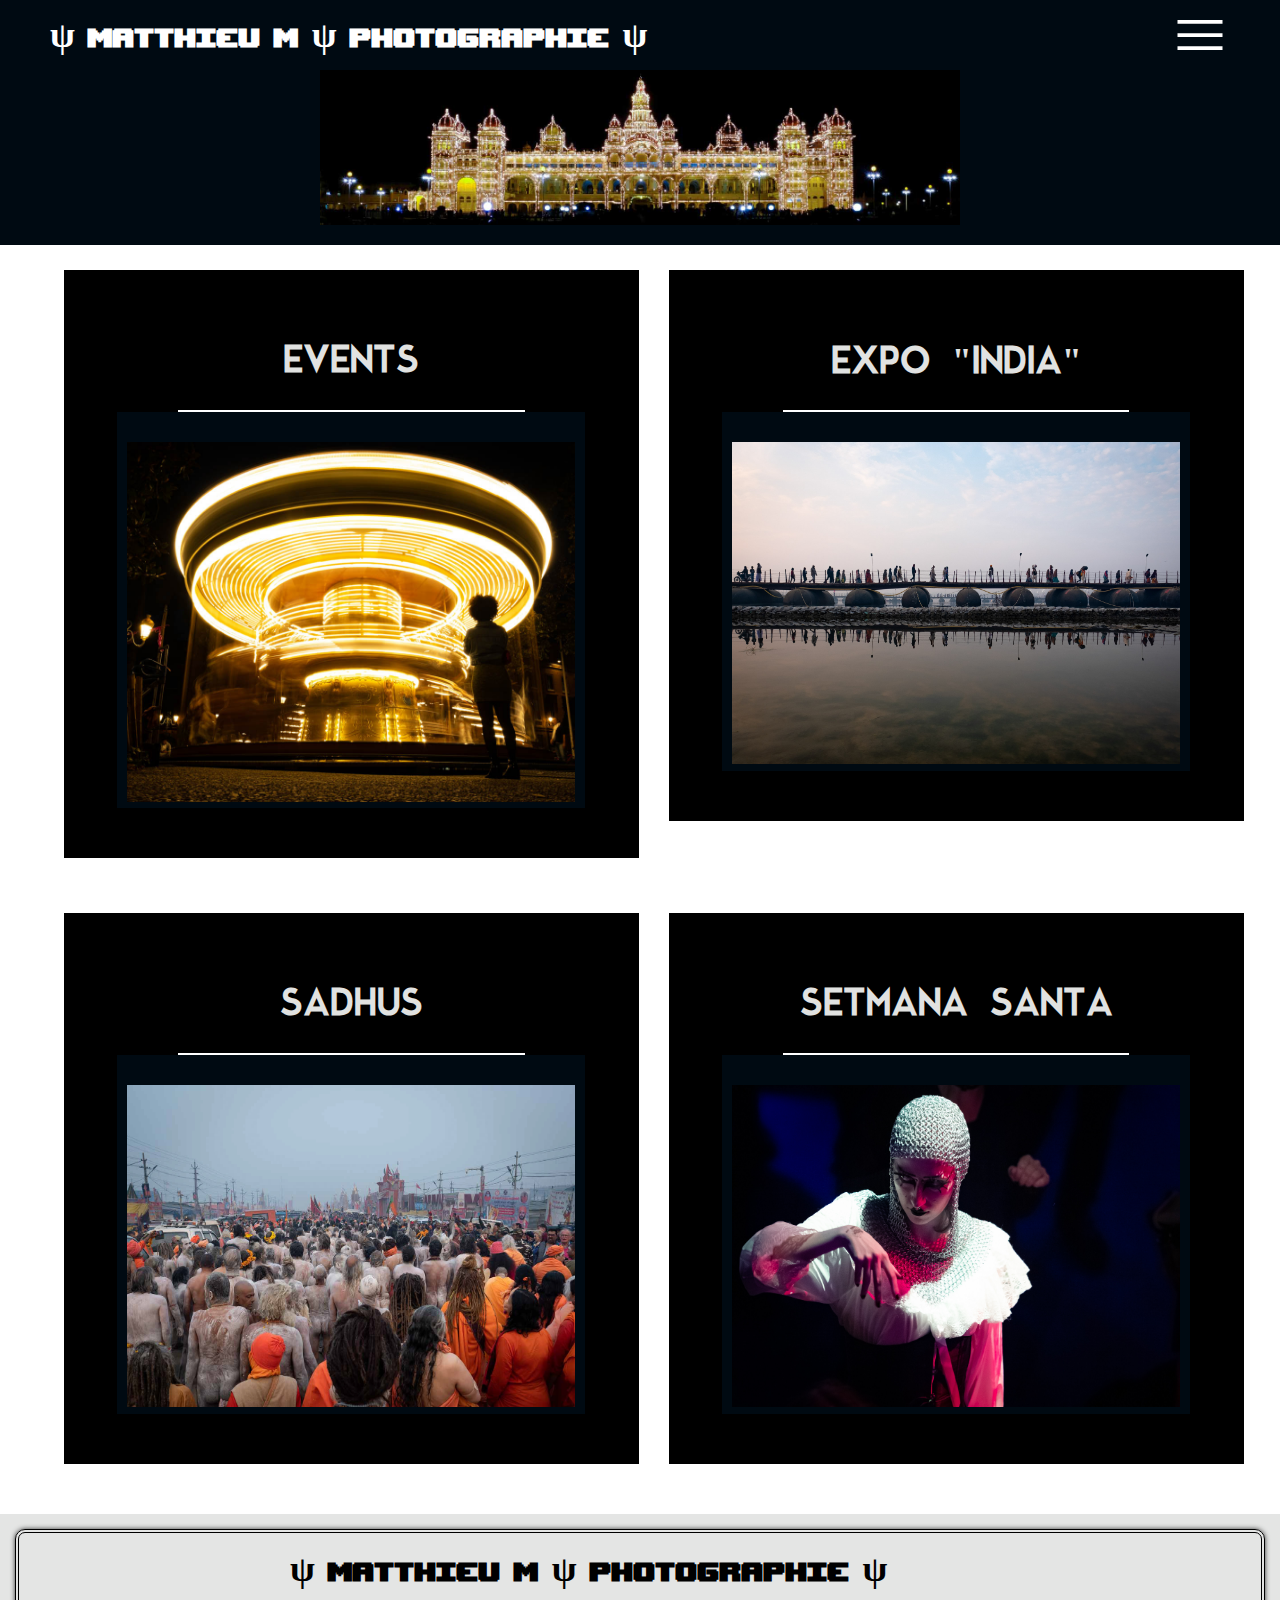
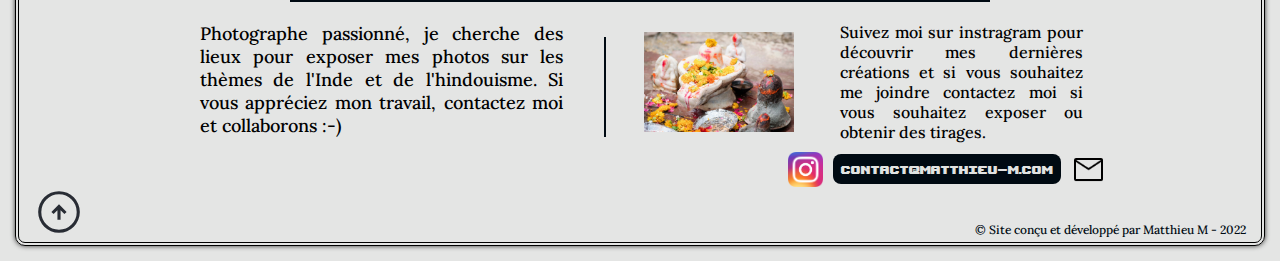
==== photo_portfolio/index.html @ b5ad7eea "index photo update" ====
<!DOCTYPE html>
<html lang="en">
<head>
    <meta charset="UTF-8">
    <meta name="viewport" content="width=device-width, initial-scale=0.5" />
    <meta name="description" content="Matthieu M - Portfolio - Photographe : reportages, évèments, exposition"/>
    <title>Matthieu M - Accueil</title>
    <link rel="stylesheet" type="text/css" href="styles/style.css">
</head>
<body class="body-index">
<header>
    <div class="header-top">
        <h1>ψ MATTHIEU M ψ PHOTOGRAPHIE ψ</h1>
        <details>
            <div class="menu">
                <a href="index.html">Accueil</a>
                <a href="./pages/expo1.html">Expo "India"</a>
                <a href="./pages/events.html">Events</a>
                <a href="./pages/kumbh.html">Sadhus</a>
                <a href="./pages/setmana.html">Setmana Santa Festival</a>
                <a href="mailto: contact@matthieu-m.com">Contact</a>
            </div>
            <summary><img id="top" src="images/icons/menu.svg" alt="menuicon"></summary>
        </details>
    </div>
    <div class="header-bottom-div"><img class="header-bottom" src="images/photos/mysore-002.jpg" alt="banner"></div>
    <div id="first-divider" class="header-separator"></div>
</header>
<main>
    <section class="home index-grid">
        <div class="card-home">
            <div class="card-content">
                <h3><a href="pages/events.html">EVENTS</a></h3>
                <div class="title-bar"></div>
                <div class="card-home-div">
                    <a href="pages/events.html"><img class="landscape" src="./images/photos/events/Events-010.jpg"
                                                     alt="testimage"></a>
                </div>
            </div>
            <div class="header-separator"></div>
        </div>
        <div class="card-home">
            <div class="card-content">
                <h3><a href="pages/expo1.html">EXPO "INDIA"</a></h3>
                <div class="title-bar"></div>
                <div class="card-home-div">
                    <a href="pages/expo1.html"><img class="landscape" src="./images/photos/Kumb3.jpg"
                                                    alt="testimage"></a>
                </div>
            </div>
            <div class="header-separator"></div>
        </div>
        <div class="card-home">
            <div class="card-content">
                <h3><a href="pages/kumbh.html">SADHUS</a></h3>
                <div class="title-bar"></div>
                <div class="card-home-div">
                    <a href="pages/kumbh.html"><img class="landscape" src="./images/photos/Kumb_welcome-001.jpg"
                                                    alt="testimage"></a>
                </div>
            </div>
            <div class="header-separator"></div>
        </div>
        <div class="card-home">
            <div class="card-content">
                <h3><a href="pages/setmana.html">SETMANA SANTA</a></h3>
                <div class="title-bar"></div>
                <div class="card-home-div">
                    <a href="pages/setmana.html"><img class="landscape" src="./images/photos/Setmana-021.jpg"
                                                      alt="testimage"></a>
                </div>
            </div>
        </div>
    </section>
</main>
<div class="header-separator"></div>
<footer>
    <div class="inner-footer">
        <h3>ψ MATTHIEU M ψ PHOTOGRAPHIE ψ</h3>
        <div class="separator-horizontal"></div>
        <div class="footer-content">
            <div class="promo">
                <p>Photographe passionné, je cherche des lieux pour exposer mes photos sur les thèmes de l'Inde et de l'hindouisme.
                    Si vous appréciez mon travail, contactez moi et collaborons :-)</p>
            </div>
            <div class="separator-vertical"></div>
            <div class="last-div">
                <div>
                    <div id="footermenu">
                        <div class="footer-photo">
                            <img id="footer-photo" src="images/photos/Ujjain1.jpg" alt="footer-img">
                        </div>
                        <p>Suivez moi sur instragram pour découvrir mes dernières créations et si vous souhaitez me joindre contactez moi si vous souhaitez exposer ou obtenir des tirages.</p>
                    </div>
                    <div class="icons-div">
                        <a href="https://www.instagram.com/matthieu_m12300/"><img class="icons" src="images/icons/ig.webp" alt="instaicon"></a>
                        <a id="contact" href="mailto: contact@matthieu-m.com">CONTACT@MATTHIEU-M.COM</a>
                        <a href="mailto: contact@matthieu-m.com"><img class="icons" src="images/icons/mail.png" alt="mail"></a>
                    </div>
                </div>
            </div>
        </div>
        <div class="copyright-div">
            <a href="#top"><img id="arrow" alt="arrow" src="./images/icons/arrow_circle_up.svg"></a>
            <a href="https://github.com/MM12300/photo_portfolio" class="copyright">© Site conçu et développé par Matthieu M - 2022</a>
        </div>
    </div>
</footer>
</body>
</html>
---- photo_portfolio/styles/style.css ----
/*FONTS*/
@font-face {
    font-family: "Lora-";
    src: url("Lora-Medium.ttf");
    font-style:normal;
    font-weight:400;
    font-display: swap;
}
@font-face {
    font-family: "modernsans-";
    src: url("MODERNE SANS.ttf");
    font-style:normal;
    font-weight:400;
    font-display: swap;
}
@font-face {
    font-family: "upheavtt";
    src: url("upheavtt.ttf");
    font-style:normal;
    font-weight:400;
    font-display: swap;
}

/*GLOBAL*/
html {
    touch-action: manipulation;
}
body{
    margin:0;
    display:flex;
    flex-direction:column;
    font-family: Lora-, serif;
    /*background-image: url(../images/background-low.jpg);*/
    /*background-repeat: repeat;*/
    /*background-size: contain;*/
}
p{
    margin:0;
}
h1 {

}
h3{
    font-family: "upheavtt", serif;
    margin:0;
}
a{
    display:flex;
    color:#000a12;
    text-decoration: none;
}
/*HEADER*/
header{
    display:flex;
    flex-direction: column;
}
.header-top{
    background-color: #000a12;
    color:white;
    font-family: "upheavtt", serif;
    display:flex;
    flex-direction: row;
    justify-content: space-around;
    padding:15px;
    font-size:48px;
}
.header-top h1 {
    font-size: 38px;
    margin: 0;
    align-self: center;
}
.header-top img {
    height: 25px;
    width: 25px;
    margin:0;
    padding:0;
}
.header-bottom{
    margin:0;
    padding:0;
    width: 100%;
    height:100%;
}
#first-divider{
    display:none;
}
header button{
    align-self: center;
}
summary{
    display:flex;
}
details .menu{
    font-family:modernsans-, serif;
    position: absolute;
    color : #e1e2e1;
    background-color : #282c34;
}
.menu a{
    text-transform: uppercase;
    font-size: 36px;
    color : #e1e2e1;
    padding:20px;
    border-bottom: 2px white solid;
}
.menu a:hover{
    background-color : #e1e2e1;
    color : #282c34;
}
.home-title img{
    filter: none;
}
.menu a:last-child{
    border : 0;
}
details[open] .menu {
    animation: sweep .25s ease-in-out;
}
.title-bar{
    height:2px;
    background-color:white;
    width: 66%;
    margin: auto;
    display:none;
}

@keyframes sweep {
    0%    {opacity: 0; margin-left: -10px}
    100%  {opacity: 1; margin-left: 0}
}
/*MAIN*/
main{
    font-family: Lora-, serif;
    //background-color: #e1e2e1;
    color : #000a12;
}
.home{
    /*display:flex;*/
    /*flex-direction: column;*/
    margin:0;
}
.card-home h3 a{
    font-family: modernsans-, serif;
    background-color:#282c34;
    color:#e1e2e1;
    text-align: center;
    padding:20px 0;
    display: flex;
    justify-content: center;
}
.card-home-div{
    display:flex;
    flex-direction: column;
    padding:50px 0;
    background-color:#000a12;
}
.card-home-div img{
    width:85vw;
    padding: 20px;
}
.legend {
    font-family: modernsans-, serif;
    padding: 15px 0;
    text-align: center;
    background-color: #282c34;
    color: #e1e2e1;
    font-size: 36px;
    width: 100vw;
    margin: 0;
    transform: translate(0,-4px);
}
.card-portrait:first-of-type .legend:first-of-type{
    margin: auto;
}

/*FOOTER*/
.promo {
    font-family: Lora-, serif;
}
#footermenu{
    display:flex;
    flex-direction: row;
    justify-content:space-around;
}
#footermenu p{
    padding:0;
    width:50%;
    text-align:justify;
    display: flex;
    align-self: center;
}
.promo p, .follow p {
    text-align:justify;
}
footer{
    background-color: rgba(225, 226, 225, 0.9);
}
.footer-photo{
    display: flex;
    flex-direction: row;
    justify-content: center;
}
.promo p{
    margin-bottom:5px;
}
.copyright-div{
    padding-top:15px;
}
.copyright{
    font-family: Lora-, serif;
    text-align: right;
    font-size: 18px;
    display:flex;
    align-self: end;
}
.inner-footer{
    border: 4px double #000;
    border-radius: 10px;
    overflow: hidden;
    -webkit-box-shadow: 0 0 5px #333;
    -moz-box-shadow: 0 0 5px #333;
    box-shadow: 0 0 5px #333;
    margin:5px;
}
.footer-content{
    display: flex;
    flex-direction: column;
    justify-content: space-around;
}
.footer-bottom{
    display: flex;
    flex-direction: row;
    padding: 0 40px;
}
.icons{
    width:75px;
    height: 75px;
    margin:0;
    padding:0;
}
.last-div{
    display:flex;
    flex-direction: row;
    justify-content: end;
    align-items: end;
}
.last-div a{
    display: flex;
}
#footer-photo{
    padding:0;
}
.separator-horizontal, .separator-vertical{
    height : 2px;
    background-color:#000a12;
    margin: 25px 75px;
}
/*NOT USED*/
.photo-title{
    color:#e1e2e1;
    width: 66%;
    border: 1px white solid;
    padding: 5px;
    margin: auto;
    height : 30px;
}
.photo-title p{
    padding: 5px 0 5px 0;
    margin: 0 5px 0 5px;
    text-align: center;
}
.photo-frame{
    position: absolute;
    border: 1px white solid;
    width: 66%;
    padding: 5px;
    margin: auto;
    height : 30px;
    box-shadow: rgba(0, 0, 0, 0.15) 3px 3px 3px;
}

.links{
    justify-content: center;
}
.links div, .last-div div:nth-child(1){
    display:flex;
    flex-direction: column;
    align-self:center;
}
.links div{
    height: 100%;
    display: flex;
    flex-direction: column;
    justify-content: space-evenly;
}
.links div a {
    background-color: #282c34;
    padding: 8px 20px;
    border: 1px solid #282c34;
    border-radius: 5px;
    color: #e1e2e1;
    display: flex;
    justify-content: center;
    /*font-family: "IBMPlexMono-", serif;*/
    font-size: 16px;
    width: 45%;
    margin: auto;
}
/*.links div a:nth-child(2) {*/
/*    margin:10px auto;*/
/*}*/
.links div a:hover {
    background-color: #e1e2e1;
}

.links div a p{
    text-align: center;
}
.icons-div{
    display: flex;
    justify-content: space-around;
    padding-right:5vw;
    padding-top:20px;
}
.copyright-div{
    display: flex;
    flex-direction: row;
    justify-content: space-between;
}
#arrow{
    width: 130px;
    padding:0;
    margin:0;
}
#contact{
    align-self: center;
    font-family: "upheavtt", serif;
    padding: 16px;
    margin: 0 10px;
    background-color: #000a12;
    border-radius: 8px;
    color: #e1e2e1;
    font-size: 36px;
}

/*MEDIA QUERIES RESPONSIVE*/
/* Extra small devices (phones, 600px and down) */
@media only screen and (max-width: 600px) {
    details .menu{
        top:5%;
        right:10%;
    }
    header{
        font-size:12px;
    }
    .header-top{
        justify-content: space-around;
    }
    .header-top p {
        display:flex;
        align-self:center;
    }
    details .menu{
        top:5%;
        right:10%;
    }
    img{
        width: 250px;
    }

    .footer-bottom a{
        padding-left: 8px;
    }
    #footer-photo{
        width: 210px;
        padding:0;
    }
    .inner-footer{
        padding:5px;
        margin:5px;
    }
    .promo {
        font-size : 12px;
    }
    .follow{
        font-size: 12px;
    }
    .copyright{
        display: flex;
        align-self: end;
    }
    #arrow{
        width:95px;
    }
}

/* Small devices (portrait tablets and large phones, 600px and up) */
@media only screen and (min-width: 768px) {
    .header-separator{
        display:none;
    }
    .card-portrait, .card-landscape {
        margin-top:10px;
    }
    details .menu{
        top:4%;
        right:8%;
        font-size: 16px;
    }
    section img {
        width: 100vw;
        margin: auto;
    }
    .header-top{
        justify-content: space-between;
        padding: 20px 30px;
    }
    .header-top img{
        width: 80px;
        height: 80px;
    }
    .header-top p{
        display: flex;
        align-self: center;
    }
    h3{
        font-size:44px;
    }
    #footer-photo{
        height: 200px;
        padding:0;
    }
    .inner-footer{
        padding: 15px 15px 5px 15px;
        margin:15px;
    }
    footer{
        font-size:34px;
    }
    .links div a{
        font-size: 36px;
        width: 35%;
        margin-bottom: 5px;
    }
    .links div a:last-child{
        margin-bottom:0;
    }
    .promo, .last-div p{
        padding: 0 10vw;
    }
    .icons {
        width: 75px;
        height: 75px;
    }
}
@media only screen and (min-width: 768px) and (min-height: 1000px){
    section img {
        width: 100vw;
        margin: auto;
    }
    footer {
        font-size: 24px;
    }
}


/* Large devices (laptops/desktops, 992px and up) */
@media only screen and (min-width: 992px) {
    .header-separator{
        height:25px;
        width:100%;
    }
    #first-divider{
        display:block;
    }
    .title-bar{
        display: block;
    }
    .header-separator{
        display:block;
    }
    .header-top img {
        width: 60px;
        height: 60px;
    }
    .header-top h1 {
        font-size: 36px;
    }
    .header-bottom-div{
        display: flex;
        flex-direction: row;
        justify-content: center;
        background-color: #000a12;
        padding-bottom: 20px;
    }
    .header-bottom{
        width: 50%;
    }
    .home {
        display: flex;
    }
    footer h3 {
        font-size: 36px;
    }
    footer h3 {
        margin: 0 20vw;
    }
    .header-top {
        padding: 5px 50px;
    }
    .card-home h3 a{
        font-size: 36px;
        padding: 20px 0;
        height: 30px;
        border-radius: 5px;
        background-color: rgba(0,0,0,0);
    }
    .card-home-div {
        padding: 20px 0;
    }
    section img{
        width: 100%;
    }
    .landscape{
        width:45vw;
        height: 101%;
    }
    .menu a {
        font-size:18px;
    }
    .header-top{
        font-size:26px;
    }
    .card-home-div-content p{
        text-align: center;
        font-size: 14px;
    }
    .card-home-div{
        margin:auto;
    }
    .card-home-div img {
        width: 35vw;
        padding: 10px;
    }
    main{
        margin: 0 0;
    }
    .index-grid {
        margin: 0 auto;
        max-width: 90vw;
        display: grid;
        grid-template-columns: repeat(2, 1fr);
        grid-gap: 30px;
        grid-auto-rows: minmax(100px, auto);
    }
    section{
        margin: 0 auto;
    }

    .grid-portrait {
        grid-gap: 30px;
        grid-auto-rows: minmax(100px, auto);
        display: grid;
        grid-template-columns: 1fr 1fr 1fr 1fr;
        margin: 0 auto 25px auto;
        width: 100%;
        text-align: center;
        place-items: center;
    }
    .grid-portrait-expo{
        grid-gap: 30px;
        grid-auto-rows: minmax(100px, auto);
        display: grid;
        grid-template-columns: 1fr 1fr;
        margin: 0 auto 25px auto;
        width: 100%;
        text-align: center;
        place-items: center;
    }
    .grid-landscape {
        grid-gap: 30px;
        grid-auto-rows: minmax(100px, auto);
        display: grid;
        grid-template-columns: 1fr 1fr;
        margin: 0 auto 25px auto;
        width: 100%;
        text-align: center;
        place-items: center;
        padding-top : 25px;
    }
    .grid-landscape-expo {
        grid-gap: 30px;
        grid-auto-rows: minmax(100px, auto);
        display: grid;
        grid-template-columns: 1fr 1fr 1fr;
        margin: 0 auto 25px auto;
        width: 100%;
        text-align: center;
        place-items: center;
        padding-top : 25px;
    }

    .legend-portrait{
        width: 100%;
    }
    .legend-landscape{
        width:45vw;
    }
    footer{
        font-size:18px;
    }
    #footermenu{
        margin-bottom: 10px;
    }

    .links div a {
        font-size: 18px;
    }
    .promo, .last-div p {
        padding: 0 2vw;
    }
    #footer-photo{
        height:100px;
    }
    .icons{
        width:35px;
        height:35px;
    }
    .icons-div{
        padding:0;
        align-self: end;
    }
    #footermenu p{
        font-size:16px;
    }
    .copyright-div {
        padding-top: 0;
    }
    .links{
        width:20%;
    }
    .links div a {
        width: 80%;
    }
    .copyright {
        font-size: 12px;
        align-self: end;
    }
    #arrow {
        width: 50px;
    }
    #contact{
        font-size : 16px;
        padding: 8px;
    }
    .card-content {
        width: 41vw;
        display: flex;
        flex-direction: column;
        justify-content: center;
        background-color: black;
        padding : 50px 25px 50px 25px;
    }
}


/* Extra large devices (large laptops and desktops, 1200px and up) */
@media only screen and (min-width: 1200px) {
    .grid-portrait .card-portrait, .grid-portrait-expo .card-portrait{
        width:15em;
        height:23em;
        background-color:red;
    }
    .grid-landscape .card-landscape, .grid-landscape-expo .card-landscape{
        height: 24em;
        width: 28em;
    }
    .card-home{
        display: flex;
        flex-direction: column;
        /*background-color:#000a12;*/
    }
    .card-home h3{
        margin:auto;
        width: 100%;
        margin-bottom: 20px;
    }
    .separator-horizontal{
        height : 2px;
        background-color:#000a12;
        margin: 10px 20vw;
    }
    .separator-vertical{
        width:2px;
        background-color: #000a12;
        margin: 15px 15px;
        height: 100px;
    }
    .legend{
        font-size: 18px;
        margin:0;
    }
    .promo{
        display:flex;
    }
    .promo, .links, .last-div{
        width:30%;
        display:flex;
    }
    .last-div{
        width:40%;
        display:flex;
    }
    .promo p{
        display:flex;
        /*align-self: center;*/
    }
    .footer-content{
        flex-direction: row;
    }
    .links div a {
        width: 100%;
    }
    .footer-content{
        justify-content: center;
        margin-top: 20px;
    }
    .promo{
        display: flex;
    }
    /*ANIMATION ON CARD HOVER*/
    .card-content a{
        transition: font-size 0.2s ease-in-out;
    }
    .card-content:hover a{
        font-size: 42px;
    }
    .card-content:hover .title-bar{
        width:80%;
    }
}

@media only screen and (min-width: 1400px) {
    .grid-portrait .card-portrait, .grid-portrait-expo .card-portrait{
        width:18em;
        height:26em;
    }
    .grid-landscape .card-landscape, .grid-landscape-expo .card-landscape{
        height: 24em;
        width: 28em;
    }
}

@media only screen and (min-width: 1800px) {
    footer{
        margin: 0 15vw;
    }
    .grid-portrait .card-portrait, .grid-portrait-expo .card-portrait{
        width:27em;
        height:38em;
    }
    .grid-landscape .card-landscape, .grid-landscape-expo .card-landscape{
        height: 30em;
        width: 36em;
    }
}
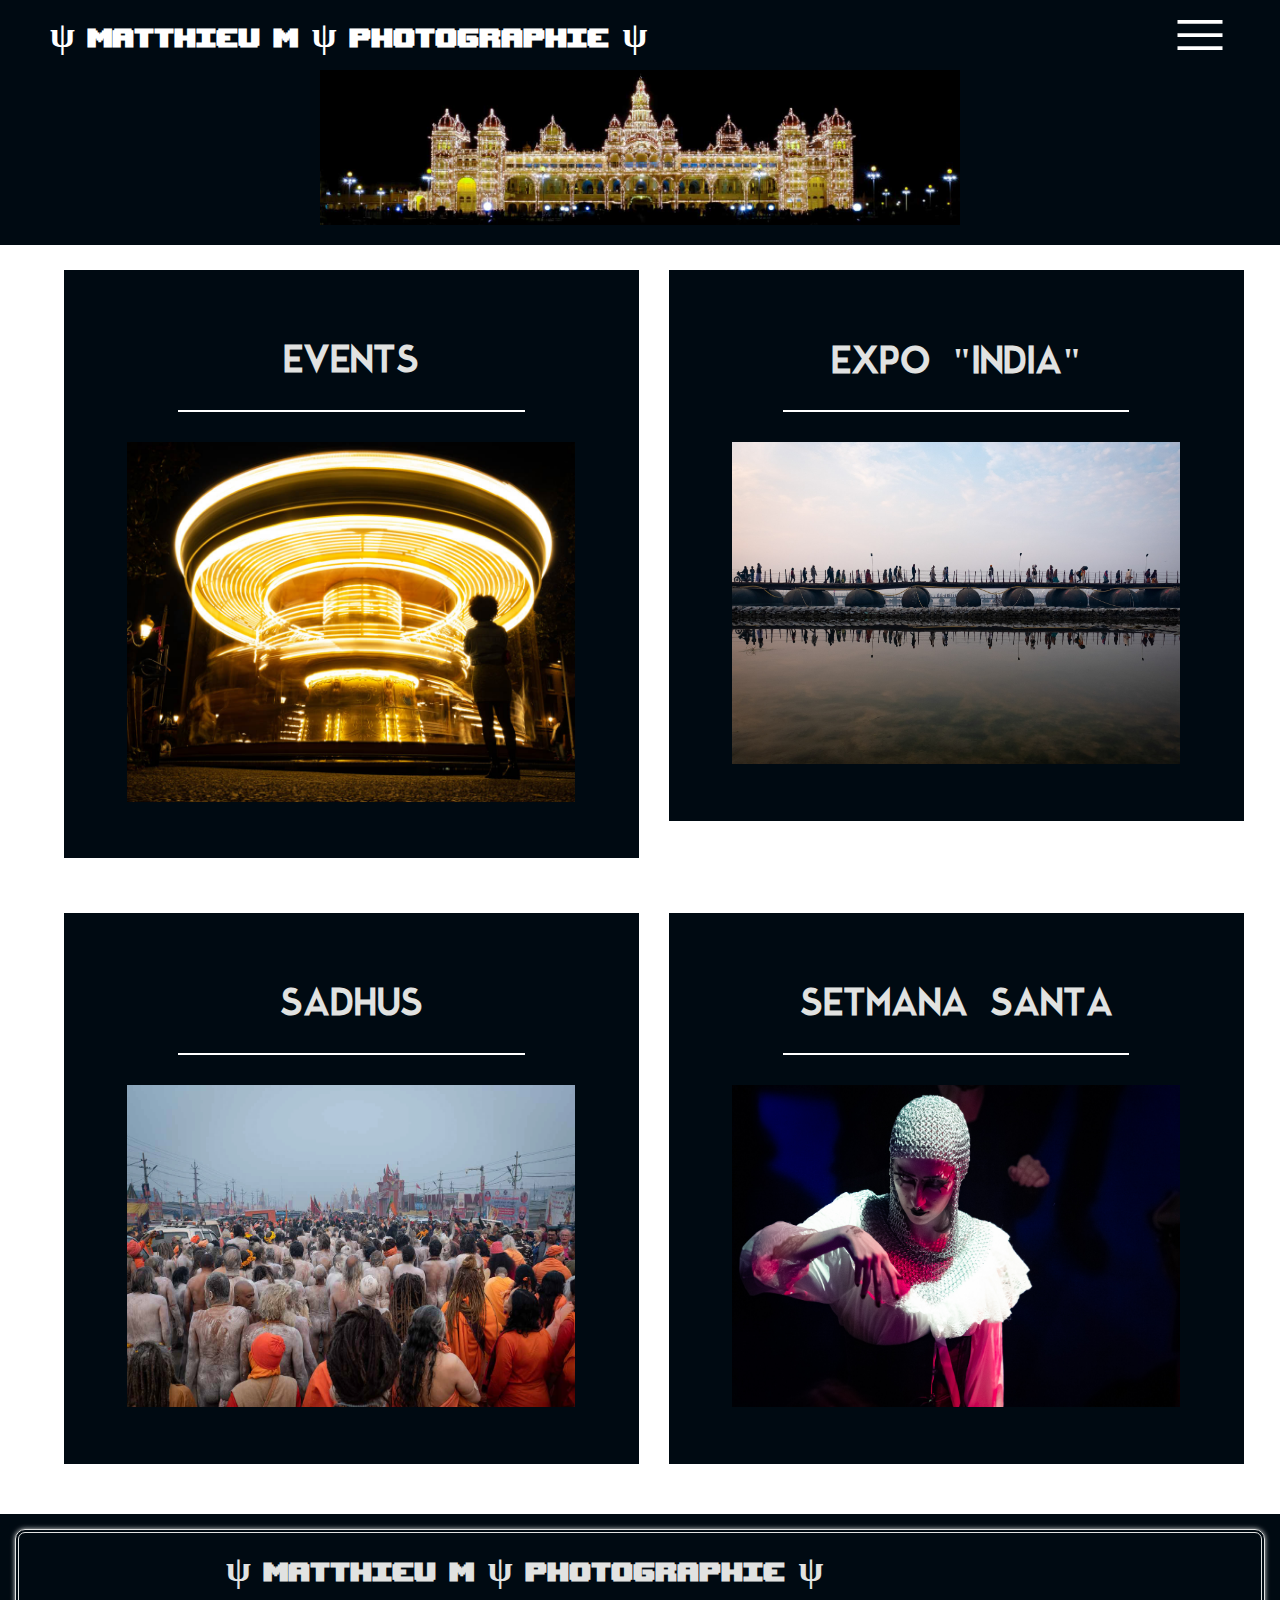
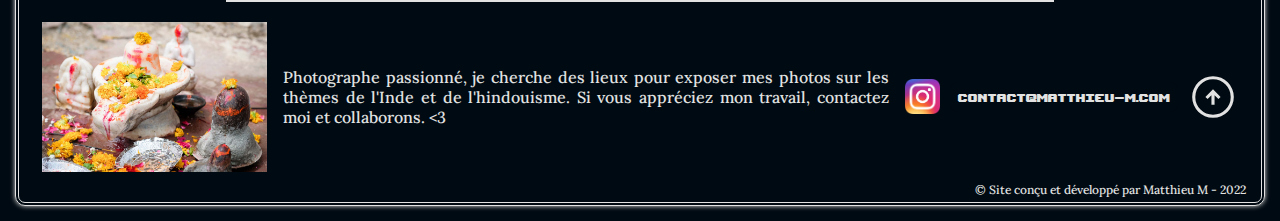
==== commit 1d949ad4: "footer pimpin" ====
--- a/photo_portfolio/index.html
+++ b/photo_portfolio/index.html
@@ -79,29 +79,29 @@
         <h3>ψ MATTHIEU M ψ PHOTOGRAPHIE ψ</h3>
         <div class="separator-horizontal"></div>
         <div class="footer-content">
-            <div class="promo">
-                <p>Photographe passionné, je cherche des lieux pour exposer mes photos sur les thèmes de l'Inde et de l'hindouisme.
-                    Si vous appréciez mon travail, contactez moi et collaborons :-)</p>
-            </div>
-            <div class="separator-vertical"></div>
             <div class="last-div">
                 <div>
                     <div id="footermenu">
                         <div class="footer-photo">
                             <img id="footer-photo" src="images/photos/Ujjain1.jpg" alt="footer-img">
                         </div>
-                        <p>Suivez moi sur instragram pour découvrir mes dernières créations et si vous souhaitez me joindre contactez moi si vous souhaitez exposer ou obtenir des tirages.</p>
+                        <p>Photographe passionné, je cherche des lieux pour exposer mes photos sur les thèmes de l'Inde et de l'hindouisme.
+                            Si vous appréciez mon travail, contactez moi et collaborons. <3</p>
+                        <div id="icons-div">
+                            <a href="https://www.instagram.com/matthieu_m12300/"><img class="icons" src="images/icons/ig.webp" alt="instaicon"></a>
+                            <a class="contact" href="mailto: contact@matthieu-m.com">CONTACT@MATTHIEU-M.COM</a>
+                            <a href="#top"><img class="arrow" alt="arrow" src="./images/icons/arrow_circle_up.svg"></a>
+                        </div>
                     </div>
-                    <div class="icons-div">
+                    <div id="icons-div-mobile">
                         <a href="https://www.instagram.com/matthieu_m12300/"><img class="icons" src="images/icons/ig.webp" alt="instaicon"></a>
-                        <a id="contact" href="mailto: contact@matthieu-m.com">CONTACT@MATTHIEU-M.COM</a>
-                        <a href="mailto: contact@matthieu-m.com"><img class="icons" src="images/icons/mail.png" alt="mail"></a>
+                        <a class="contact" href="mailto: contact@matthieu-m.com">CONTACT@MATTHIEU-M.COM</a>
+                        <a href="#top"><img id="arrow" alt="arrow" src="./images/icons/arrow_circle_up.svg"></a>
                     </div>
                 </div>
             </div>
         </div>
         <div class="copyright-div">
-            <a href="#top"><img id="arrow" alt="arrow" src="./images/icons/arrow_circle_up.svg"></a>
             <a href="https://github.com/MM12300/photo_portfolio" class="copyright">© Site conçu et développé par Matthieu M - 2022</a>
         </div>
     </div>
--- a/photo_portfolio/styles/style.css
+++ b/photo_portfolio/styles/style.css
@@ -46,7 +46,7 @@
 }
 a{
     display:flex;
-    color:#000a12;
+    color:#e1e2e1;
     text-decoration: none;
 }
 /*HEADER*/
@@ -167,15 +167,22 @@
     font-size: 36px;
     width: 100vw;
     margin: 0;
-    transform: translate(0,-4px);
+    transform: translate(0,-5px);
+}
+.card-kumbh .legend {
+    transform: translate(0,-5px);
 }
 .card-portrait:first-of-type .legend:first-of-type{
     margin: auto;
 }
 
 /*FOOTER*/
-.promo {
-    font-family: Lora-, serif;
+footer{
+    background-color: #000a12;
+    color: #e1e2e1;
+}
+footer .separator-horizontal{
+    background-color: #e1e2e1;
 }
 #footermenu{
     display:flex;
@@ -189,19 +196,10 @@
     display: flex;
     align-self: center;
 }
-.promo p, .follow p {
-    text-align:justify;
-}
-footer{
-    background-color: rgba(225, 226, 225, 0.9);
-}
 .footer-photo{
     display: flex;
     flex-direction: row;
     justify-content: center;
-}
-.promo p{
-    margin-bottom:5px;
 }
 .copyright-div{
     padding-top:15px;
@@ -214,12 +212,12 @@
     align-self: end;
 }
 .inner-footer{
-    border: 4px double #000;
+    border: 4px double #e1e2e1;
     border-radius: 10px;
     overflow: hidden;
-    -webkit-box-shadow: 0 0 5px #333;
-    -moz-box-shadow: 0 0 5px #333;
-    box-shadow: 0 0 5px #333;
+    -webkit-box-shadow: 0 0 5px #e1e2e1;
+    -moz-box-shadow: 0 0 5px #e1e2e1;
+    box-shadow: 0 0 5px #e1e2e1;
     margin:5px;
 }
 .footer-content{
@@ -246,11 +244,12 @@
 }
 .last-div a{
     display: flex;
+    align-self: center;
 }
 #footer-photo{
     padding:0;
 }
-.separator-horizontal, .separator-vertical{
+.separator-horizontal{
     height : 2px;
     background-color:#000a12;
     margin: 25px 75px;
@@ -316,23 +315,26 @@
 .links div a p{
     text-align: center;
 }
-.icons-div{
+#icons-div, #icons-div-mobile{
     display: flex;
     justify-content: space-around;
     padding-right:5vw;
     padding-top:20px;
 }
+#icons-div{
+    display:none;
+}
 .copyright-div{
     display: flex;
     flex-direction: row;
     justify-content: space-between;
 }
-#arrow{
-    width: 130px;
+.arrow{
+    width: 75px;
     padding:0;
     margin:0;
 }
-#contact{
+.contact{
     align-self: center;
     font-family: "upheavtt", serif;
     padding: 16px;
@@ -379,9 +381,6 @@
         padding:5px;
         margin:5px;
     }
-    .promo {
-        font-size : 12px;
-    }
     .follow{
         font-size: 12px;
     }
@@ -389,7 +388,7 @@
         display: flex;
         align-self: end;
     }
-    #arrow{
+    .arrow{
         width:95px;
     }
 }
@@ -445,12 +444,15 @@
     .links div a:last-child{
         margin-bottom:0;
     }
-    .promo, .last-div p{
+    .last-div p{
         padding: 0 10vw;
     }
     .icons {
         width: 75px;
         height: 75px;
+    }
+    #arrow{
+        width: 75px;
     }
 }
 @media only screen and (min-width: 768px) and (min-height: 1000px){
@@ -503,7 +505,7 @@
         font-size: 36px;
     }
     footer h3 {
-        margin: 0 20vw;
+        margin: 0 15vw;
     }
     .header-top {
         padding: 5px 50px;
@@ -616,7 +618,7 @@
     .links div a {
         font-size: 18px;
     }
-    .promo, .last-div p {
+    .last-div p {
         padding: 0 2vw;
     }
     #footer-photo{
@@ -626,7 +628,7 @@
         width:35px;
         height:35px;
     }
-    .icons-div{
+    #icons-div, #icons-div-mobile{
         padding:0;
         align-self: end;
     }
@@ -646,10 +648,10 @@
         font-size: 12px;
         align-self: end;
     }
-    #arrow {
+    .arrow {
         width: 50px;
     }
-    #contact{
+    .contact{
         font-size : 16px;
         padding: 8px;
     }
@@ -658,7 +660,7 @@
         display: flex;
         flex-direction: column;
         justify-content: center;
-        background-color: black;
+        background-color: #000a12;
         padding : 50px 25px 50px 25px;
     }
 }
@@ -669,7 +671,11 @@
     .grid-portrait .card-portrait, .grid-portrait-expo .card-portrait{
         width:15em;
         height:23em;
-        background-color:red;
+        background-color:#282c34;
+    }
+    .grid-portrait .card-kumbh{
+        width:15em;
+        height:25em;
     }
     .grid-landscape .card-landscape, .grid-landscape-expo .card-landscape{
         height: 24em;
@@ -688,32 +694,19 @@
     .separator-horizontal{
         height : 2px;
         background-color:#000a12;
-        margin: 10px 20vw;
-    }
-    .separator-vertical{
-        width:2px;
-        background-color: #000a12;
-        margin: 15px 15px;
-        height: 100px;
+        margin: 10px 15vw;
     }
     .legend{
         font-size: 18px;
         margin:0;
     }
-    .promo{
-        display:flex;
-    }
-    .promo, .links, .last-div{
+    .links, .last-div{
         width:30%;
         display:flex;
     }
     .last-div{
-        width:40%;
+        width:100%;
         display:flex;
-    }
-    .promo p{
-        display:flex;
-        /*align-self: center;*/
     }
     .footer-content{
         flex-direction: row;
@@ -737,6 +730,19 @@
     }
     .card-content:hover .title-bar{
         width:80%;
+    }
+    #icons-div-mobile{
+        display:none;
+    }
+    #icons-div{
+        display:flex;
+        align-self: center;
+    }
+    .copyright-div{
+        justify-content: end;
+    }
+    #footer-photo{
+        height:150px;
     }
 }
 
@@ -752,13 +758,17 @@
 }
 
 @media only screen and (min-width: 1800px) {
-    footer{
-        margin: 0 15vw;
+    .inner-footer{
+        margin: 2vw 15vw;
     }
     .grid-portrait .card-portrait, .grid-portrait-expo .card-portrait{
         width:27em;
         height:38em;
     }
+    .grid-portrait .card-kumbh{
+        width:27em;
+        height:43em;
+    }
     .grid-landscape .card-landscape, .grid-landscape-expo .card-landscape{
         height: 30em;
         width: 36em;
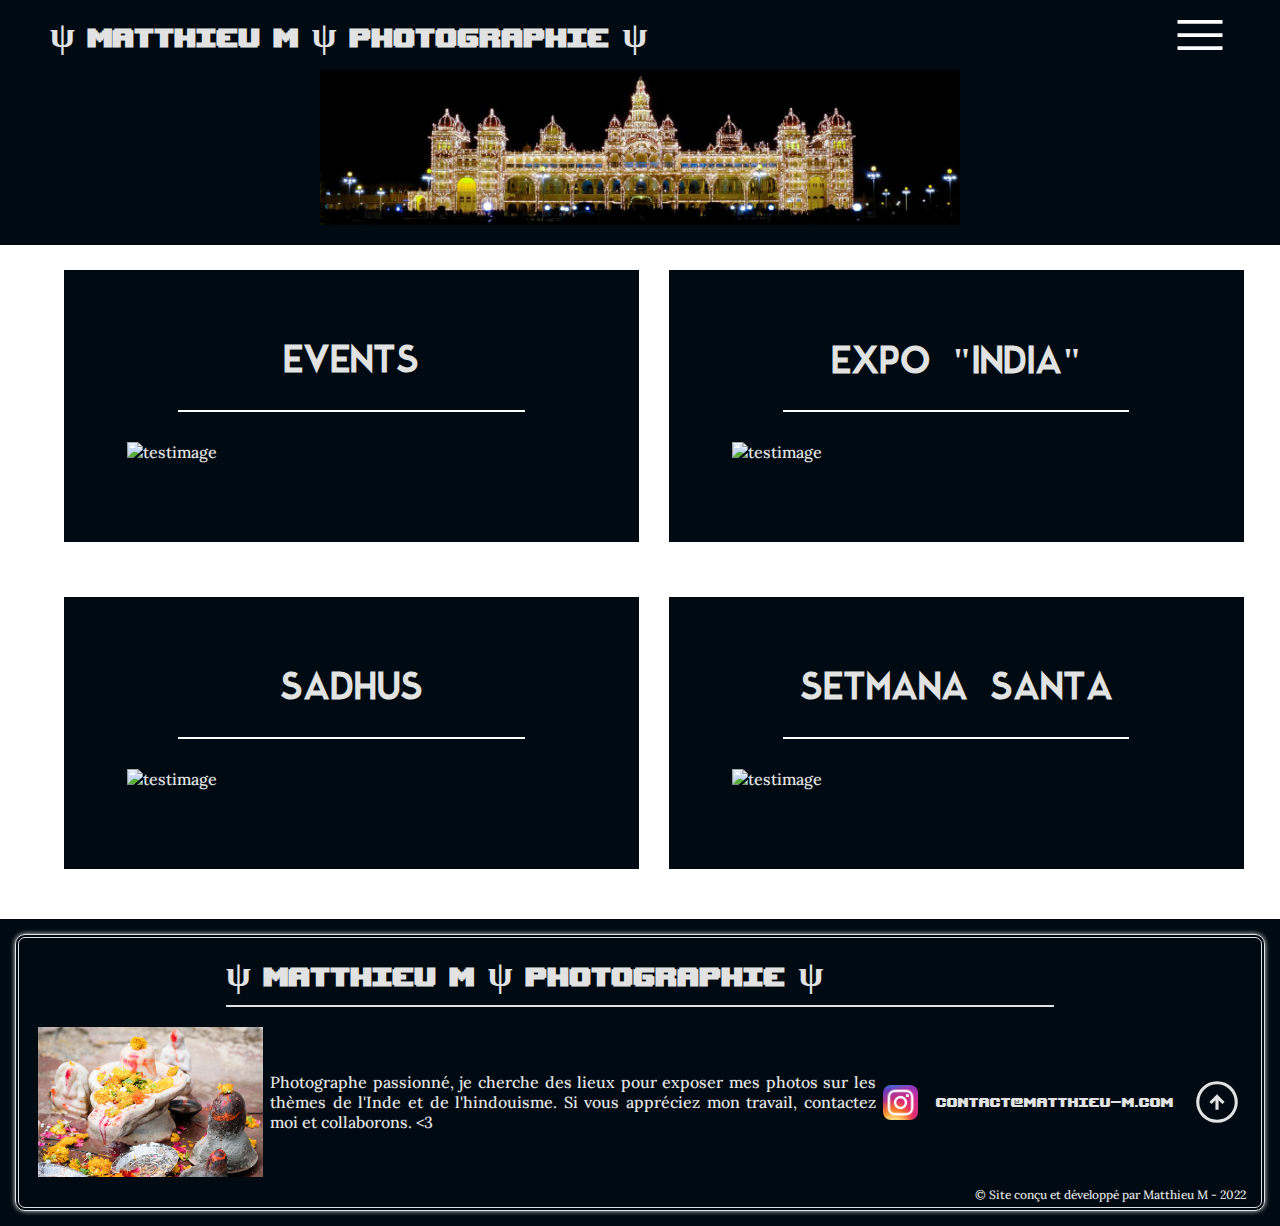
==== commit bbea0804: "welcome page photos and link on page title" ====
--- a/photo_portfolio/index.html
+++ b/photo_portfolio/index.html
@@ -10,7 +10,7 @@
 <body class="body-index">
 <header>
     <div class="header-top">
-        <h1>ψ MATTHIEU M ψ PHOTOGRAPHIE ψ</h1>
+        <h1><a href="index.html">ψ MATTHIEU M ψ PHOTOGRAPHIE ψ</a></h1>
         <details>
             <div class="menu">
                 <a href="index.html">Accueil</a>
@@ -33,7 +33,7 @@
                 <h3><a href="pages/events.html">EVENTS</a></h3>
                 <div class="title-bar"></div>
                 <div class="card-home-div">
-                    <a href="pages/events.html"><img class="landscape" src="./images/photos/events/Events-010.jpg"
+                    <a href="pages/events.html"><img class="landscape" src="./images/photos/accueil/Accueil-004.jpg"
                                                      alt="testimage"></a>
                 </div>
             </div>
@@ -44,7 +44,7 @@
                 <h3><a href="pages/expo1.html">EXPO "INDIA"</a></h3>
                 <div class="title-bar"></div>
                 <div class="card-home-div">
-                    <a href="pages/expo1.html"><img class="landscape" src="./images/photos/Kumb3.jpg"
+                    <a href="pages/expo1.html"><img class="landscape" src="./images/photos/accueil/Accueil-001.jpg"
                                                     alt="testimage"></a>
                 </div>
             </div>
@@ -55,7 +55,7 @@
                 <h3><a href="pages/kumbh.html">SADHUS</a></h3>
                 <div class="title-bar"></div>
                 <div class="card-home-div">
-                    <a href="pages/kumbh.html"><img class="landscape" src="./images/photos/Kumb_welcome-001.jpg"
+                    <a href="pages/kumbh.html"><img class="landscape" src="./images/photos/accueil/Accueil-002.jpg"
                                                     alt="testimage"></a>
                 </div>
             </div>
@@ -66,7 +66,7 @@
                 <h3><a href="pages/setmana.html">SETMANA SANTA</a></h3>
                 <div class="title-bar"></div>
                 <div class="card-home-div">
-                    <a href="pages/setmana.html"><img class="landscape" src="./images/photos/Setmana-021.jpg"
+                    <a href="pages/setmana.html"><img class="landscape" src="./images/photos/accueil/Accueil-003.jpg"
                                                       alt="testimage"></a>
                 </div>
             </div>
--- a/photo_portfolio/styles/style.css
+++ b/photo_portfolio/styles/style.css
@@ -652,7 +652,7 @@
         width: 50px;
     }
     .contact{
-        font-size : 16px;
+        font-size : 18px;
         padding: 8px;
     }
     .card-content {
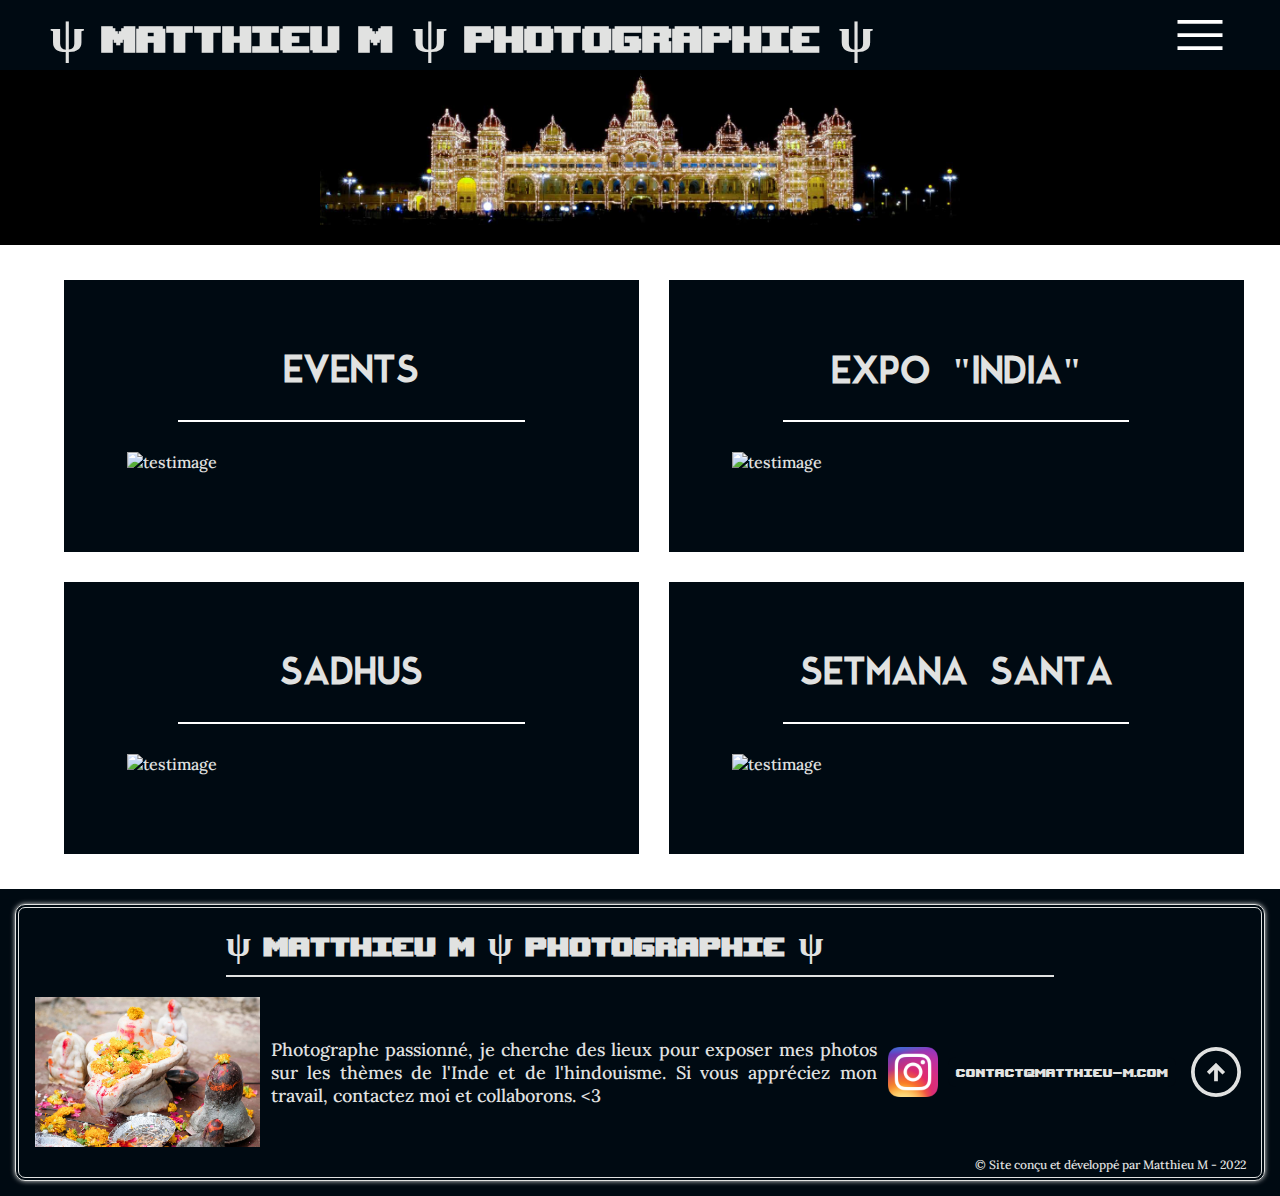
==== commit 1aa0331b: "sticky header" ====
--- a/photo_portfolio/index.html
+++ b/photo_portfolio/index.html
@@ -23,9 +23,9 @@
             <summary><img id="top" src="images/icons/menu.svg" alt="menuicon"></summary>
         </details>
     </div>
-    <div class="header-bottom-div"><img class="header-bottom" src="images/photos/mysore-002.jpg" alt="banner"></div>
-    <div id="first-divider" class="header-separator"></div>
 </header>
+<div class="header-bottom-div"><img class="header-bottom" src="images/photos/mysore-002.jpg" alt="banner"></div>
+<div id="first-divider" class="header-separator"></div>
 <main>
     <section class="home index-grid">
         <div class="card-home">
--- a/photo_portfolio/styles/style.css
+++ b/photo_portfolio/styles/style.css
@@ -30,9 +30,6 @@
     display:flex;
     flex-direction:column;
     font-family: Lora-, serif;
-    /*background-image: url(../images/background-low.jpg);*/
-    /*background-repeat: repeat;*/
-    /*background-size: contain;*/
 }
 p{
     margin:0;
@@ -43,6 +40,7 @@
 h3{
     font-family: "upheavtt", serif;
     margin:0;
+    font-size:34px;
 }
 a{
     display:flex;
@@ -50,9 +48,12 @@
     text-decoration: none;
 }
 /*HEADER*/
-header{
-    display:flex;
+header {
+    display: flex;
     flex-direction: column;
+    font-size: 12px;
+    position: sticky;
+    top:0;
 }
 .header-top{
     background-color: #000a12;
@@ -60,9 +61,13 @@
     font-family: "upheavtt", serif;
     display:flex;
     flex-direction: row;
-    justify-content: space-around;
-    padding:15px;
+    justify-content: space-between;
     font-size:48px;
+    padding: 20px 30px;
+}
+.header-top p {
+    display:flex;
+    align-self:center;
 }
 .header-top h1 {
     font-size: 38px;
@@ -70,8 +75,8 @@
     align-self: center;
 }
 .header-top img {
-    height: 25px;
-    width: 25px;
+    width: 80px;
+    height: 80px;
     margin:0;
     padding:0;
 }
@@ -81,11 +86,11 @@
     width: 100%;
     height:100%;
 }
+.header-separator{
+    display:none;
+}
 #first-divider{
     display:none;
-}
-header button{
-    align-self: center;
 }
 summary{
     display:flex;
@@ -95,6 +100,9 @@
     position: absolute;
     color : #e1e2e1;
     background-color : #282c34;
+    top:4%;
+    right:8%;
+    font-size: 16px;
 }
 .menu a{
     text-transform: uppercase;
@@ -107,11 +115,12 @@
     background-color : #e1e2e1;
     color : #282c34;
 }
-.home-title img{
-    filter: none;
-}
 .menu a:last-child{
     border : 0;
+}
+@keyframes sweep {
+    0%    {opacity: 0; margin-left: -10px}
+    100%  {opacity: 1; margin-left: 0}
 }
 details[open] .menu {
     animation: sweep .25s ease-in-out;
@@ -123,11 +132,6 @@
     margin: auto;
     display:none;
 }
-
-@keyframes sweep {
-    0%    {opacity: 0; margin-left: -10px}
-    100%  {opacity: 1; margin-left: 0}
-}
 /*MAIN*/
 main{
     font-family: Lora-, serif;
@@ -135,9 +139,11 @@
     color : #000a12;
 }
 .home{
-    /*display:flex;*/
-    /*flex-direction: column;*/
-    margin:0;
+    margin:0;
+}
+section img {
+    width: 100vw;
+    margin: auto;
 }
 .card-home h3 a{
     font-family: modernsans-, serif;
@@ -167,10 +173,18 @@
     font-size: 36px;
     width: 100vw;
     margin: 0;
-    transform: translate(0,-5px);
+    /*transform: translate(0,-0.3em);*/
+}
+.card-portrait, .card-landscape {
+    display: flex;
+    flex-direction: column;
+    margin-bottom: 5px;
+}
+.card-portrait:last-of-type, .card-landscape:last-of-type{
+    margin-bottom:0;
 }
 .card-kumbh .legend {
-    transform: translate(0,-5px);
+    transform: translate(0,-0.3em);
 }
 .card-portrait:first-of-type .legend:first-of-type{
     margin: auto;
@@ -180,6 +194,7 @@
 footer{
     background-color: #000a12;
     color: #e1e2e1;
+    font-size:34px;
 }
 footer .separator-horizontal{
     background-color: #e1e2e1;
@@ -218,17 +233,13 @@
     -webkit-box-shadow: 0 0 5px #e1e2e1;
     -moz-box-shadow: 0 0 5px #e1e2e1;
     box-shadow: 0 0 5px #e1e2e1;
-    margin:5px;
+    padding: 15px 15px 5px 15px;
+    margin:15px;
 }
 .footer-content{
     display: flex;
     flex-direction: column;
     justify-content: space-around;
-}
-.footer-bottom{
-    display: flex;
-    flex-direction: row;
-    padding: 0 40px;
 }
 .icons{
     width:75px;
@@ -248,72 +259,13 @@
 }
 #footer-photo{
     padding:0;
+    /*width: 210px;*/
+    height: 200px;
 }
 .separator-horizontal{
     height : 2px;
     background-color:#000a12;
     margin: 25px 75px;
-}
-/*NOT USED*/
-.photo-title{
-    color:#e1e2e1;
-    width: 66%;
-    border: 1px white solid;
-    padding: 5px;
-    margin: auto;
-    height : 30px;
-}
-.photo-title p{
-    padding: 5px 0 5px 0;
-    margin: 0 5px 0 5px;
-    text-align: center;
-}
-.photo-frame{
-    position: absolute;
-    border: 1px white solid;
-    width: 66%;
-    padding: 5px;
-    margin: auto;
-    height : 30px;
-    box-shadow: rgba(0, 0, 0, 0.15) 3px 3px 3px;
-}
-
-.links{
-    justify-content: center;
-}
-.links div, .last-div div:nth-child(1){
-    display:flex;
-    flex-direction: column;
-    align-self:center;
-}
-.links div{
-    height: 100%;
-    display: flex;
-    flex-direction: column;
-    justify-content: space-evenly;
-}
-.links div a {
-    background-color: #282c34;
-    padding: 8px 20px;
-    border: 1px solid #282c34;
-    border-radius: 5px;
-    color: #e1e2e1;
-    display: flex;
-    justify-content: center;
-    /*font-family: "IBMPlexMono-", serif;*/
-    font-size: 16px;
-    width: 45%;
-    margin: auto;
-}
-/*.links div a:nth-child(2) {*/
-/*    margin:10px auto;*/
-/*}*/
-.links div a:hover {
-    background-color: #e1e2e1;
-}
-
-.links div a p{
-    text-align: center;
 }
 #icons-div, #icons-div-mobile{
     display: flex;
@@ -344,127 +296,26 @@
     color: #e1e2e1;
     font-size: 36px;
 }
-
-/*MEDIA QUERIES RESPONSIVE*/
-/* Extra small devices (phones, 600px and down) */
-@media only screen and (max-width: 600px) {
-    details .menu{
-        top:5%;
-        right:10%;
-    }
-    header{
-        font-size:12px;
-    }
-    .header-top{
-        justify-content: space-around;
-    }
-    .header-top p {
-        display:flex;
-        align-self:center;
-    }
-    details .menu{
-        top:5%;
-        right:10%;
-    }
-    img{
-        width: 250px;
-    }
-
-    .footer-bottom a{
-        padding-left: 8px;
-    }
-    #footer-photo{
-        width: 210px;
-        padding:0;
-    }
-    .inner-footer{
-        padding:5px;
-        margin:5px;
-    }
-    .follow{
-        font-size: 12px;
-    }
-    .copyright{
-        display: flex;
-        align-self: end;
-    }
-    .arrow{
-        width:95px;
-    }
-}
-
-/* Small devices (portrait tablets and large phones, 600px and up) */
-@media only screen and (min-width: 768px) {
-    .header-separator{
-        display:none;
-    }
-    .card-portrait, .card-landscape {
-        margin-top:10px;
-    }
-    details .menu{
-        top:4%;
-        right:8%;
-        font-size: 16px;
-    }
-    section img {
-        width: 100vw;
-        margin: auto;
-    }
-    .header-top{
-        justify-content: space-between;
-        padding: 20px 30px;
-    }
-    .header-top img{
-        width: 80px;
-        height: 80px;
-    }
-    .header-top p{
-        display: flex;
-        align-self: center;
-    }
-    h3{
-        font-size:44px;
-    }
-    #footer-photo{
-        height: 200px;
-        padding:0;
-    }
-    .inner-footer{
-        padding: 15px 15px 5px 15px;
-        margin:15px;
-    }
-    footer{
-        font-size:34px;
-    }
-    .links div a{
-        font-size: 36px;
-        width: 35%;
-        margin-bottom: 5px;
-    }
-    .links div a:last-child{
-        margin-bottom:0;
-    }
-    .last-div p{
-        padding: 0 10vw;
-    }
-    .icons {
-        width: 75px;
-        height: 75px;
-    }
-    #arrow{
-        width: 75px;
-    }
-}
-@media only screen and (min-width: 768px) and (min-height: 1000px){
-    section img {
-        width: 100vw;
-        margin: auto;
-    }
-    footer {
-        font-size: 24px;
-    }
-}
-
+.footer-bottom a{
+    padding-left: 8px;
+}
+.links div a{
+    font-size: 36px;
+    width: 35%;
+    margin-bottom: 5px;
+}
+.links div a:last-child{
+    margin-bottom:0;
+}
+.last-div p{
+    padding: 0 10vw;
+}
+#arrow{
+    width: 75px;
+}
+body{
+    background-color:#697987;
+}
 
 /* Large devices (laptops/desktops, 992px and up) */
 @media only screen and (min-width: 992px) {
@@ -486,13 +337,13 @@
         height: 60px;
     }
     .header-top h1 {
-        font-size: 36px;
+        font-size: 50px;
     }
     .header-bottom-div{
         display: flex;
         flex-direction: row;
         justify-content: center;
-        background-color: #000a12;
+        background-color: black;
         padding-bottom: 20px;
     }
     .header-bottom{
@@ -558,50 +409,6 @@
     section{
         margin: 0 auto;
     }
-
-    .grid-portrait {
-        grid-gap: 30px;
-        grid-auto-rows: minmax(100px, auto);
-        display: grid;
-        grid-template-columns: 1fr 1fr 1fr 1fr;
-        margin: 0 auto 25px auto;
-        width: 100%;
-        text-align: center;
-        place-items: center;
-    }
-    .grid-portrait-expo{
-        grid-gap: 30px;
-        grid-auto-rows: minmax(100px, auto);
-        display: grid;
-        grid-template-columns: 1fr 1fr;
-        margin: 0 auto 25px auto;
-        width: 100%;
-        text-align: center;
-        place-items: center;
-    }
-    .grid-landscape {
-        grid-gap: 30px;
-        grid-auto-rows: minmax(100px, auto);
-        display: grid;
-        grid-template-columns: 1fr 1fr;
-        margin: 0 auto 25px auto;
-        width: 100%;
-        text-align: center;
-        place-items: center;
-        padding-top : 25px;
-    }
-    .grid-landscape-expo {
-        grid-gap: 30px;
-        grid-auto-rows: minmax(100px, auto);
-        display: grid;
-        grid-template-columns: 1fr 1fr 1fr;
-        margin: 0 auto 25px auto;
-        width: 100%;
-        text-align: center;
-        place-items: center;
-        padding-top : 25px;
-    }
-
     .legend-portrait{
         width: 100%;
     }
@@ -625,15 +432,15 @@
         height:100px;
     }
     .icons{
-        width:35px;
-        height:35px;
+        width:50px;
+        height:50px;
     }
     #icons-div, #icons-div-mobile{
         padding:0;
         align-self: end;
     }
     #footermenu p{
-        font-size:16px;
+        font-size:22px;
     }
     .copyright-div {
         padding-top: 0;
@@ -649,10 +456,10 @@
         align-self: end;
     }
     .arrow {
-        width: 50px;
+        width: 60px;
     }
     .contact{
-        font-size : 18px;
+        font-size : 26px;
         padding: 8px;
     }
     .card-content {
@@ -663,19 +470,67 @@
         background-color: #000a12;
         padding : 50px 25px 50px 25px;
     }
-}
-
-
-/* Extra large devices (large laptops and desktops, 1200px and up) */
+    .header-separator {
+        height: 70px;
+    }
+}
+
+
+/* MID-DPI LAPTOP */
 @media only screen and (min-width: 1200px) {
+    body{
+        background-color:#FFFFFF;
+    }
+    .grid-portrait {
+        grid-gap: 30px;
+        grid-auto-rows: minmax(100px, auto);
+        display: grid;
+        grid-template-columns: 1fr 1fr;
+        margin: 0 auto 25px auto;
+        width: 100%;
+        text-align: center;
+        place-items: center;
+    }
+    .grid-portrait-expo{
+        grid-gap: 30px;
+        grid-auto-rows: minmax(100px, auto);
+        display: grid;
+        grid-template-columns: 1fr 1fr;
+        margin: 0 auto 25px auto;
+        width: 100%;
+        text-align: center;
+        place-items: center;
+    }
+    .grid-landscape {
+        grid-gap: 30px;
+        grid-auto-rows: minmax(100px, auto);
+        display: grid;
+        grid-template-columns: 1fr 1fr;
+        margin: 0 auto 25px auto;
+        width: 100%;
+        text-align: center;
+        place-items: center;
+        padding-top : 25px;
+    }
+    .grid-landscape-expo {
+        grid-gap: 30px;
+        grid-auto-rows: minmax(100px, auto);
+        display: grid;
+        grid-template-columns: 1fr 1fr 1fr;
+        margin: 0 auto 25px auto;
+        width: 100%;
+        text-align: center;
+        place-items: center;
+        padding-top : 25px;
+    }
     .grid-portrait .card-portrait, .grid-portrait-expo .card-portrait{
         width:15em;
         height:23em;
         background-color:#282c34;
     }
     .grid-portrait .card-kumbh{
-        width:15em;
-        height:25em;
+        width:30em;
+        height:49em;
     }
     .grid-landscape .card-landscape, .grid-landscape-expo .card-landscape{
         height: 24em;
@@ -744,20 +599,76 @@
     #footer-photo{
         height:150px;
     }
-}
-
+    #footermenu p {
+        font-size: 18px;
+        padding : 0 10px;
+    }
+    .contact {
+        font-size: 16px;
+    }
+    .header-separator {
+        height: 35px;
+    }
+    section .header-separator:last-of-type{
+        display:none;
+    }
+    .grid-portrait .card-portrait, .grid-portrait-expo .card-portrait{
+        width:32em;
+        height:46em;
+    }
+    .grid-landscape .card-landscape, .grid-landscape-expo .card-landscape{
+        height: 34em;
+        width: 40em;
+    }
+    .grid-landscape-expo .card-landscape{
+        width:22em;
+        height:18em;
+    }
+    .grid-portrait .card-kumbh{
+        width:24em;
+        height:39em;
+    }
+}
+
+/* IPAD */
 @media only screen and (min-width: 1400px) {
+    .grid-portrait {
+        grid-template-columns: 1fr 1fr;
+    }
+    .grid-portrait-expo{
+        grid-template-columns: 1fr 1fr;
+    }
+    .grid-landscape {
+        grid-template-columns: 1fr 1fr;
+    }
+    .grid-landscape-expo {
+        grid-template-columns: 1fr 1fr 1fr;
+    }
     .grid-portrait .card-portrait, .grid-portrait-expo .card-portrait{
-        width:18em;
-        height:26em;
+        width:28em;
+        height:40em;
     }
     .grid-landscape .card-landscape, .grid-landscape-expo .card-landscape{
-        height: 24em;
-        width: 28em;
+        height: 34em;
+        width: 40em;
+    }
+    .grid-landscape-expo .card-landscape{
+        width:26em;
+        height:22em;
     }
 }
 
 @media only screen and (min-width: 1800px) {
+    .grid-portrait {
+        grid-gap: 30px;
+        grid-auto-rows: minmax(100px, auto);
+        display: grid;
+        grid-template-columns: 1fr 1fr 1fr 1fr;
+        margin: 0 auto 25px auto;
+        width: 100%;
+        text-align: center;
+        place-items: center;
+    }
     .inner-footer{
         margin: 2vw 15vw;
     }
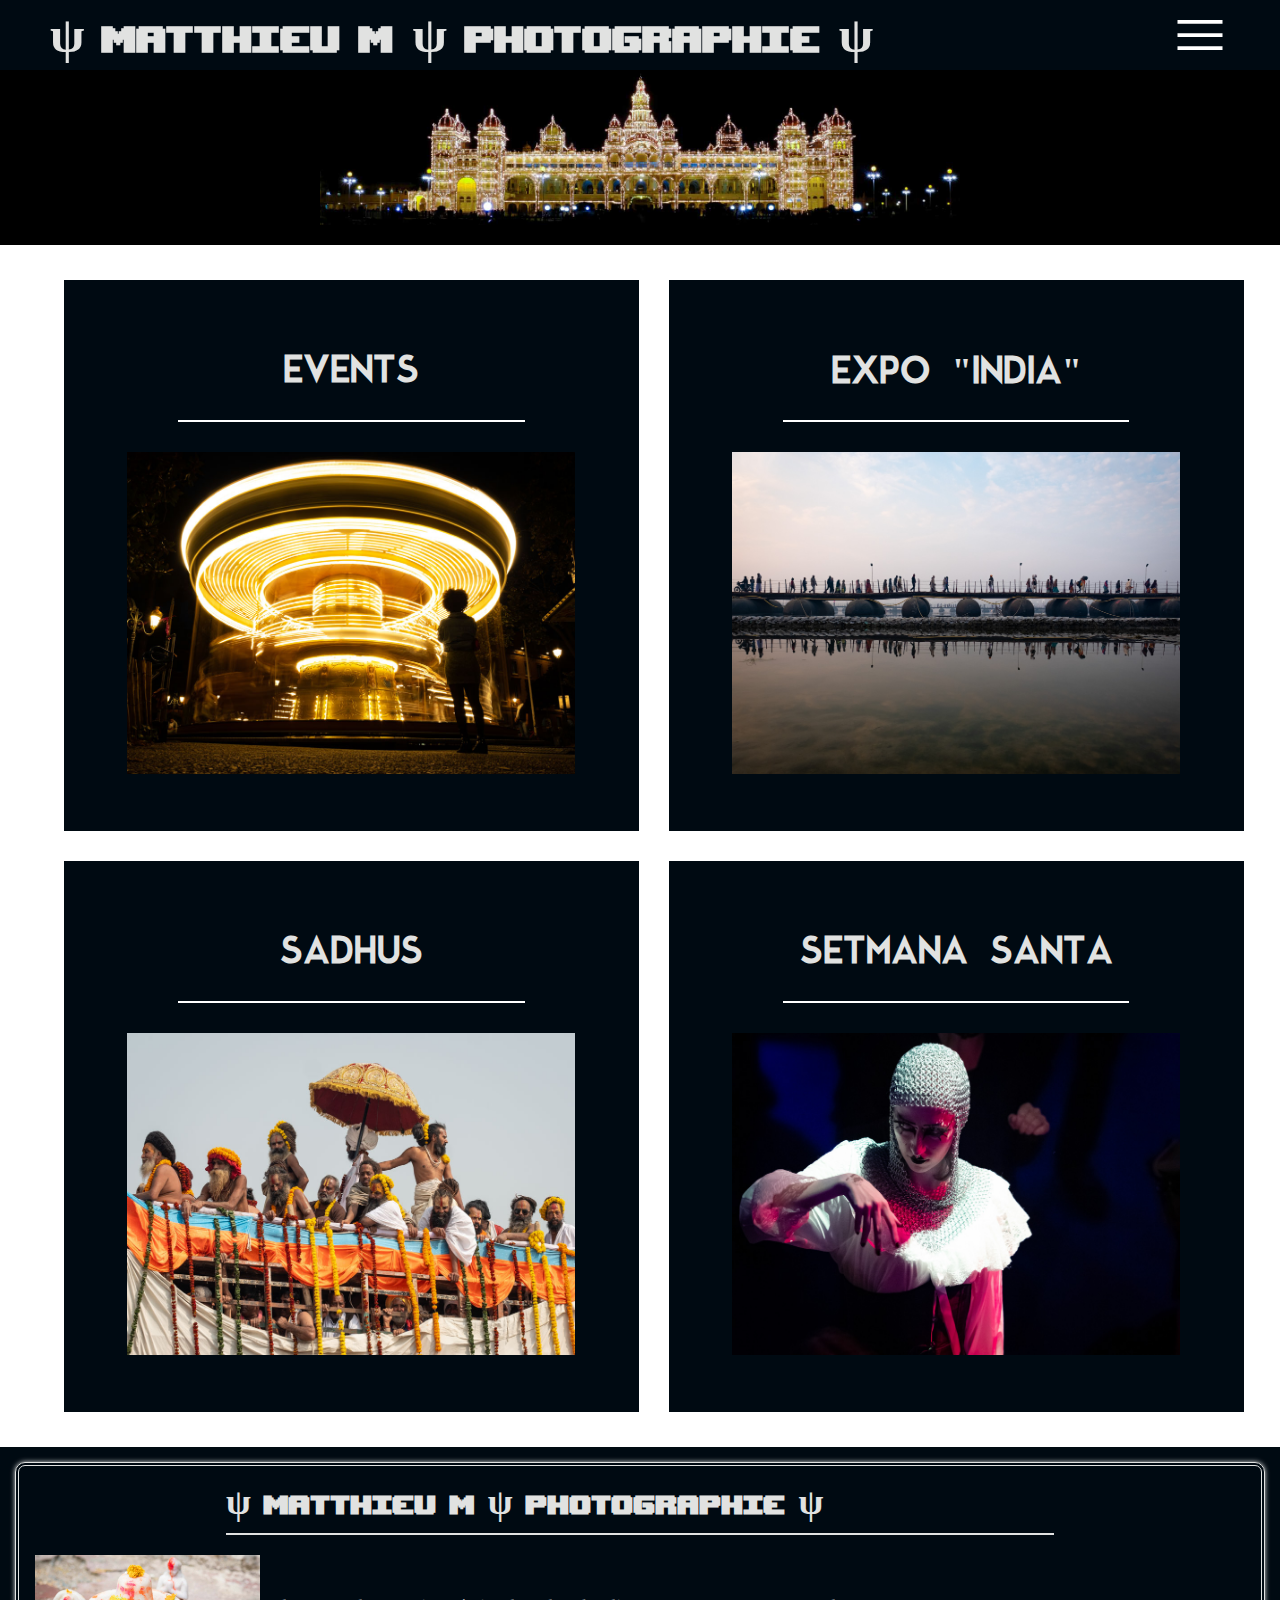
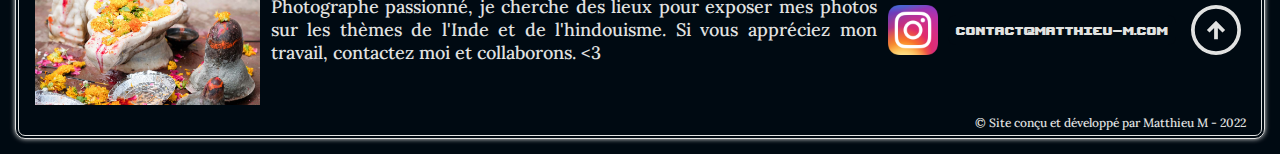
==== commit e3ccfc47: "favicon + photo accueil" ====
--- a/photo_portfolio/index.html
+++ b/photo_portfolio/index.html
@@ -6,6 +6,7 @@
     <meta name="description" content="Matthieu M - Portfolio - Photographe : reportages, évèments, exposition"/>
     <title>Matthieu M - Accueil</title>
     <link rel="stylesheet" type="text/css" href="styles/style.css">
+    <link rel="icon" type="image/png" sizes="32x32" href="favicon.png">
 </head>
 <body class="body-index">
 <header>
--- a/photo_portfolio/styles/style.css
+++ b/photo_portfolio/styles/style.css
@@ -143,7 +143,6 @@
 }
 section img {
     width: 100vw;
-    margin: auto;
 }
 .card-home h3 a{
     font-family: modernsans-, serif;
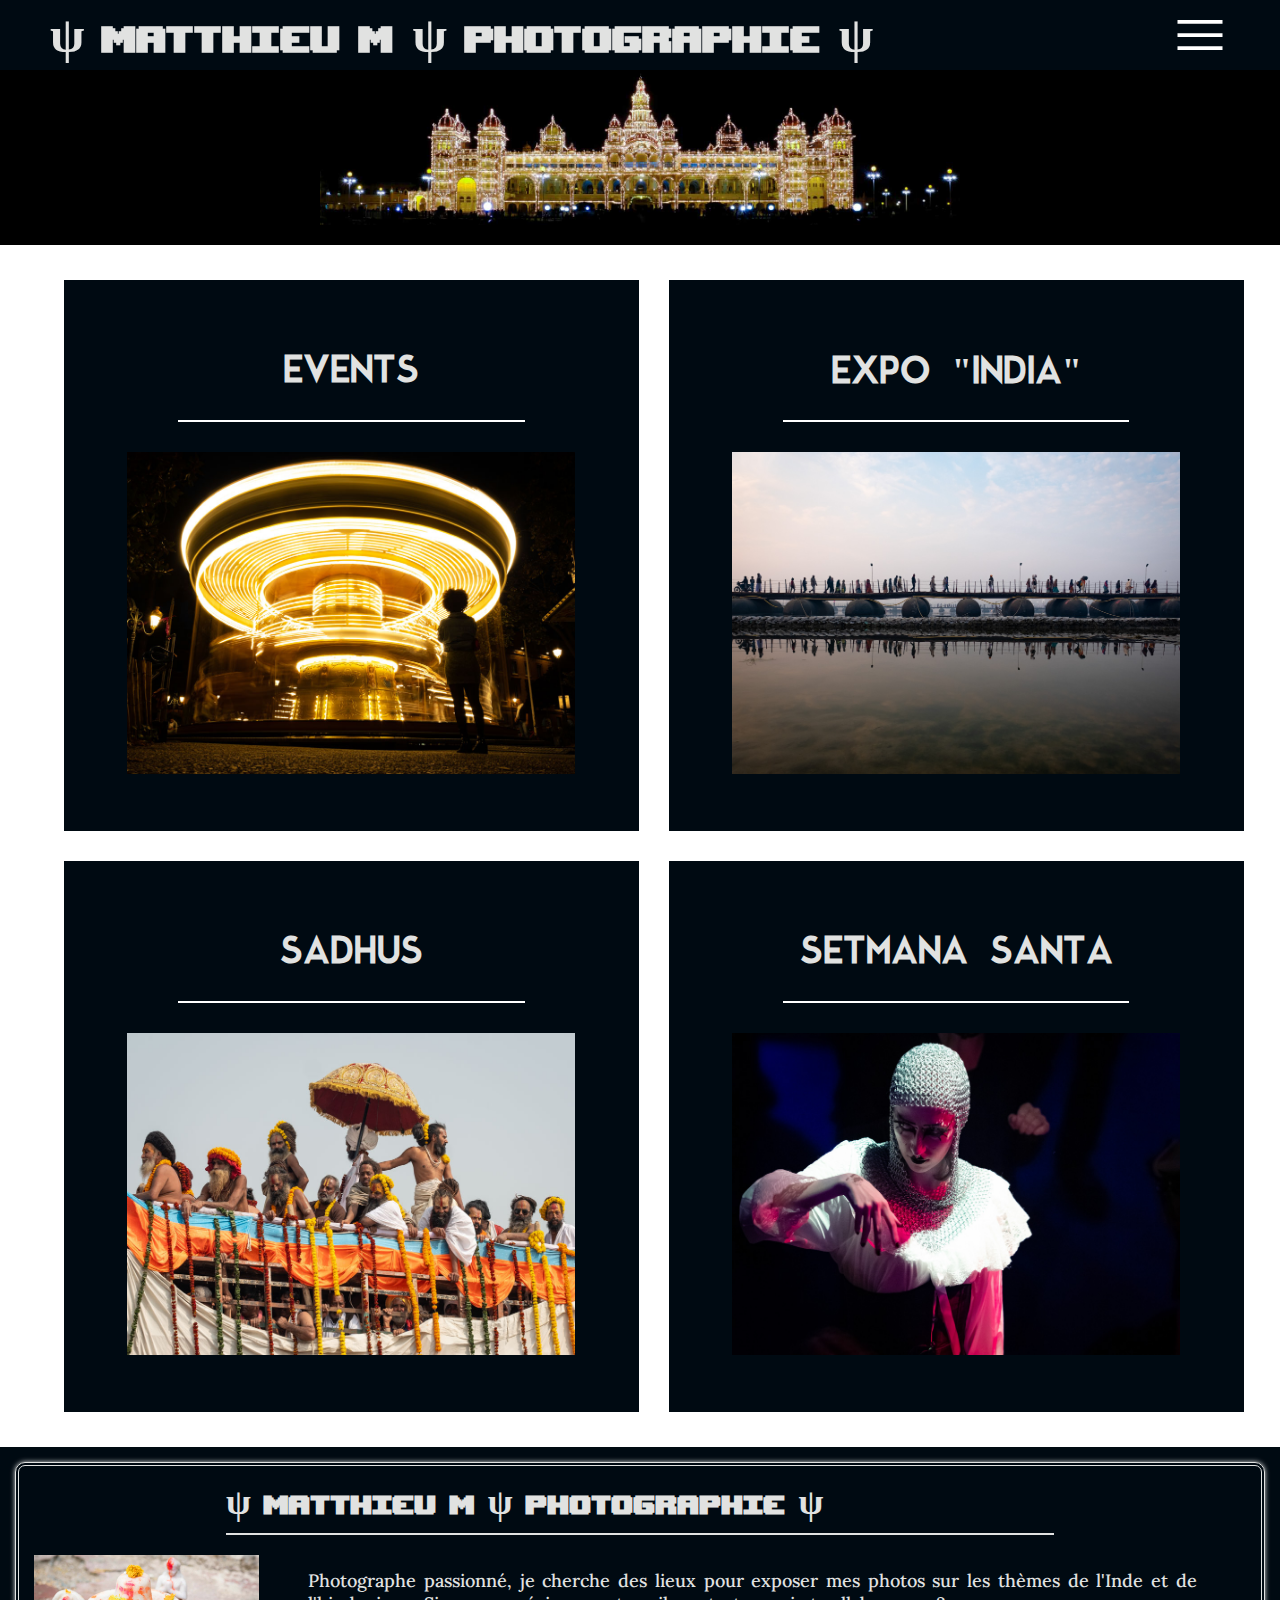
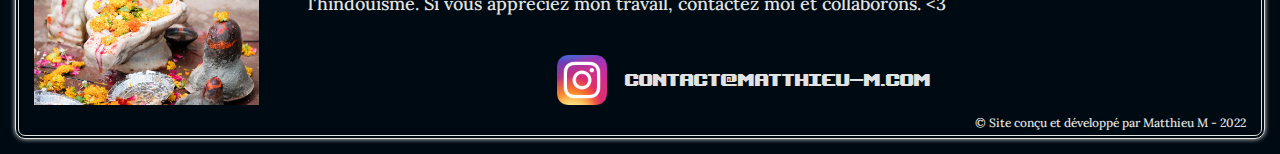
==== commit 6847ba51: "footer reformat, arrow removal, welcome screen center image" ====
--- a/photo_portfolio/index.html
+++ b/photo_portfolio/index.html
@@ -6,7 +6,6 @@
     <meta name="description" content="Matthieu M - Portfolio - Photographe : reportages, évèments, exposition"/>
     <title>Matthieu M - Accueil</title>
     <link rel="stylesheet" type="text/css" href="styles/style.css">
-    <link rel="icon" type="image/png" sizes="32x32" href="favicon.png">
 </head>
 <body class="body-index">
 <header>
@@ -86,18 +85,19 @@
                         <div class="footer-photo">
                             <img id="footer-photo" src="images/photos/Ujjain1.jpg" alt="footer-img">
                         </div>
-                        <p>Photographe passionné, je cherche des lieux pour exposer mes photos sur les thèmes de l'Inde et de l'hindouisme.
-                            Si vous appréciez mon travail, contactez moi et collaborons. <3</p>
-                        <div id="icons-div">
-                            <a href="https://www.instagram.com/matthieu_m12300/"><img class="icons" src="images/icons/ig.webp" alt="instaicon"></a>
-                            <a class="contact" href="mailto: contact@matthieu-m.com">CONTACT@MATTHIEU-M.COM</a>
-                            <a href="#top"><img class="arrow" alt="arrow" src="./images/icons/arrow_circle_up.svg"></a>
+                        <div class="footer-div">
+                            <p>Photographe passionné, je cherche des lieux pour exposer mes photos sur les thèmes de l'Inde et de l'hindouisme.
+                                Si vous appréciez mon travail, contactez moi et collaborons. <3</p>
+                            <div id="icons-div">
+                                <a href="https://www.instagram.com/matthieu_m12300/"><img class="icons" src="images/icons/ig.webp" alt="instaicon"></a>
+                                <a class="contact" href="mailto: contact@matthieu-m.com">CONTACT@MATTHIEU-M.COM</a>
+                            </div>
                         </div>
+
                     </div>
                     <div id="icons-div-mobile">
                         <a href="https://www.instagram.com/matthieu_m12300/"><img class="icons" src="images/icons/ig.webp" alt="instaicon"></a>
                         <a class="contact" href="mailto: contact@matthieu-m.com">CONTACT@MATTHIEU-M.COM</a>
-                        <a href="#top"><img id="arrow" alt="arrow" src="./images/icons/arrow_circle_up.svg"></a>
                     </div>
                 </div>
             </div>
--- a/photo_portfolio/styles/style.css
+++ b/photo_portfolio/styles/style.css
@@ -46,6 +46,7 @@
     display:flex;
     color:#e1e2e1;
     text-decoration: none;
+    justify-content: center;
 }
 /*HEADER*/
 header {
@@ -204,11 +205,11 @@
     justify-content:space-around;
 }
 #footermenu p{
-    padding:0;
-    width:50%;
-    text-align:justify;
-    display: flex;
-    align-self: center;
+    padding: 0;
+    width: 90%;
+    text-align: justify;
+    display: flex;
+    margin: auto;
 }
 .footer-photo{
     display: flex;
@@ -280,11 +281,6 @@
     flex-direction: row;
     justify-content: space-between;
 }
-.arrow{
-    width: 75px;
-    padding:0;
-    margin:0;
-}
 .contact{
     align-self: center;
     font-family: "upheavtt", serif;
@@ -309,9 +305,6 @@
 .last-div p{
     padding: 0 10vw;
 }
-#arrow{
-    width: 75px;
-}
 body{
     background-color:#697987;
 }
@@ -454,9 +447,6 @@
         font-size: 12px;
         align-self: end;
     }
-    .arrow {
-        width: 60px;
-    }
     .contact{
         font-size : 26px;
         padding: 8px;
@@ -591,6 +581,7 @@
     #icons-div{
         display:flex;
         align-self: center;
+        margin-top : 25px;
     }
     .copyright-div{
         justify-content: end;
@@ -603,7 +594,7 @@
         padding : 0 10px;
     }
     .contact {
-        font-size: 16px;
+        font-size: 24px;
     }
     .header-separator {
         height: 35px;
@@ -626,6 +617,13 @@
     .grid-portrait .card-kumbh{
         width:24em;
         height:39em;
+    }
+    #footermenu p {
+        width: 90%;
+    }
+    .footer-div{
+        display: flex;
+        flex-direction: column;
     }
 }
 
